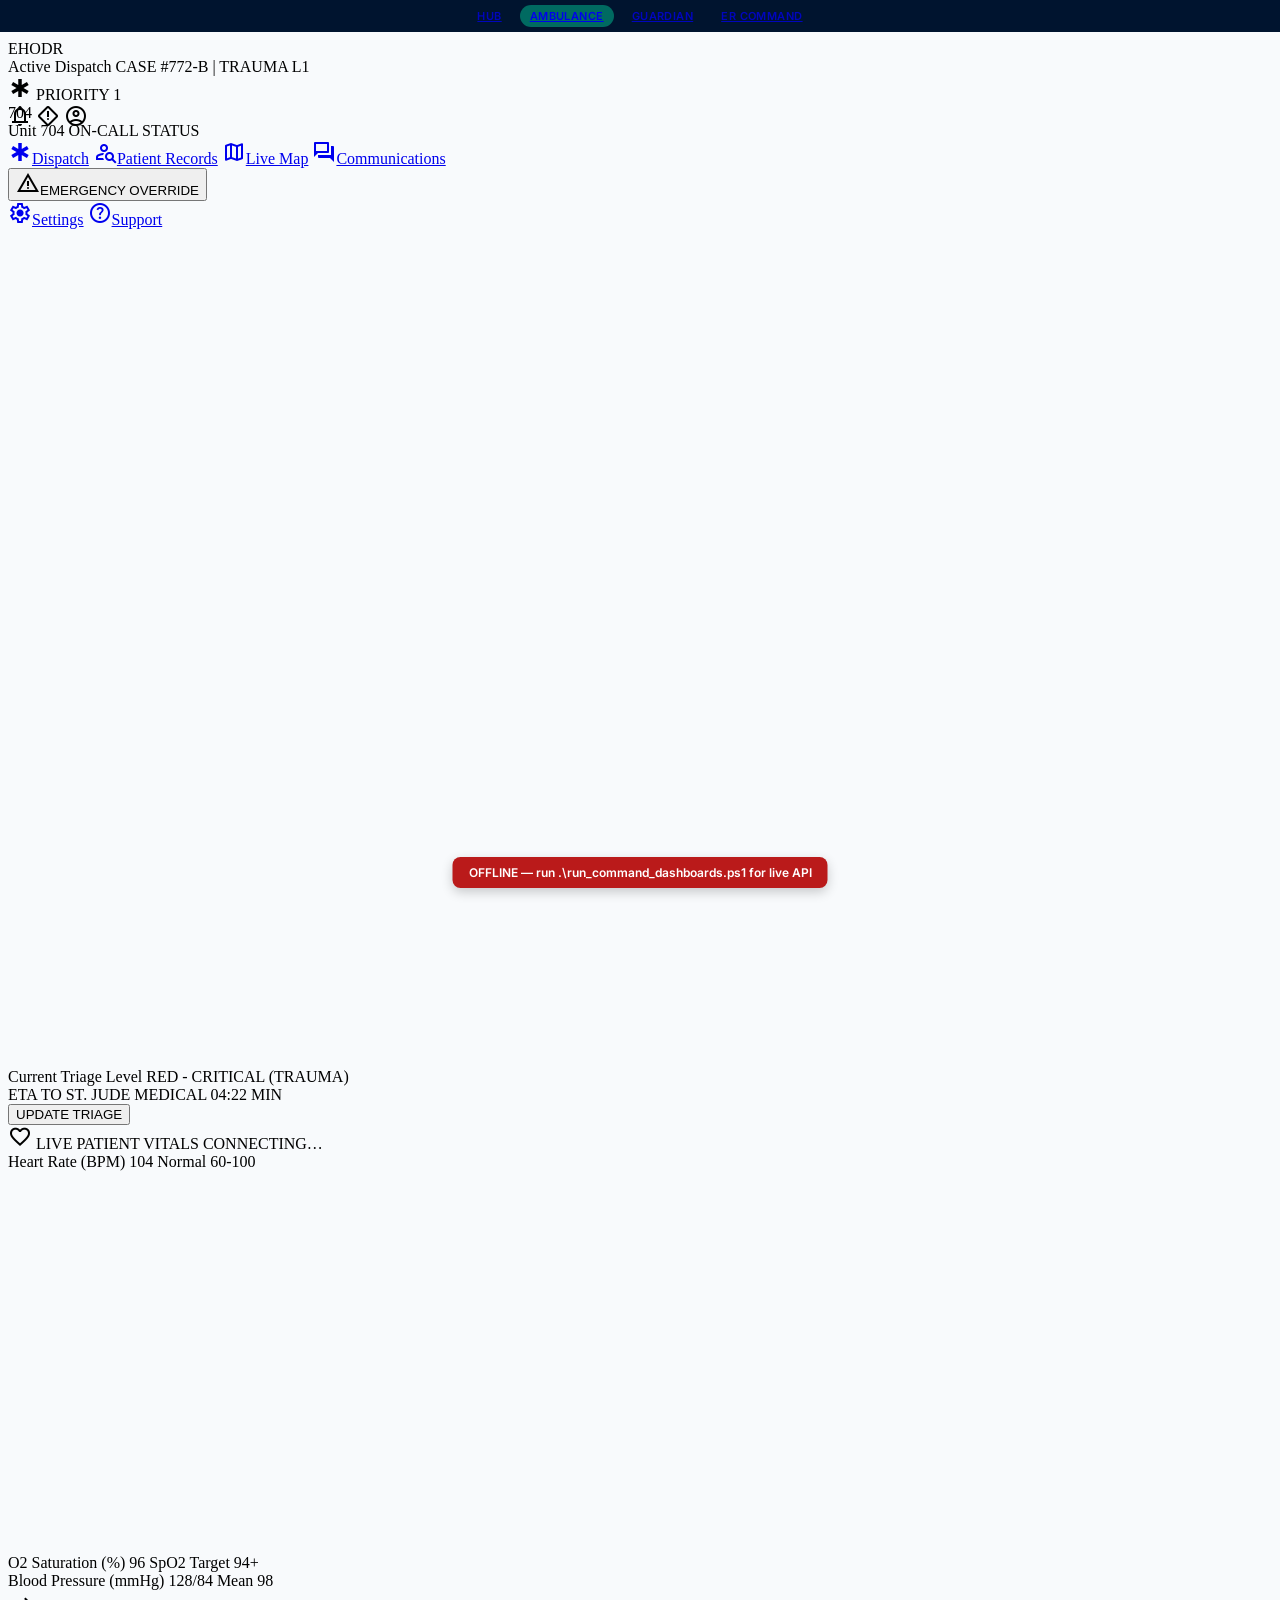
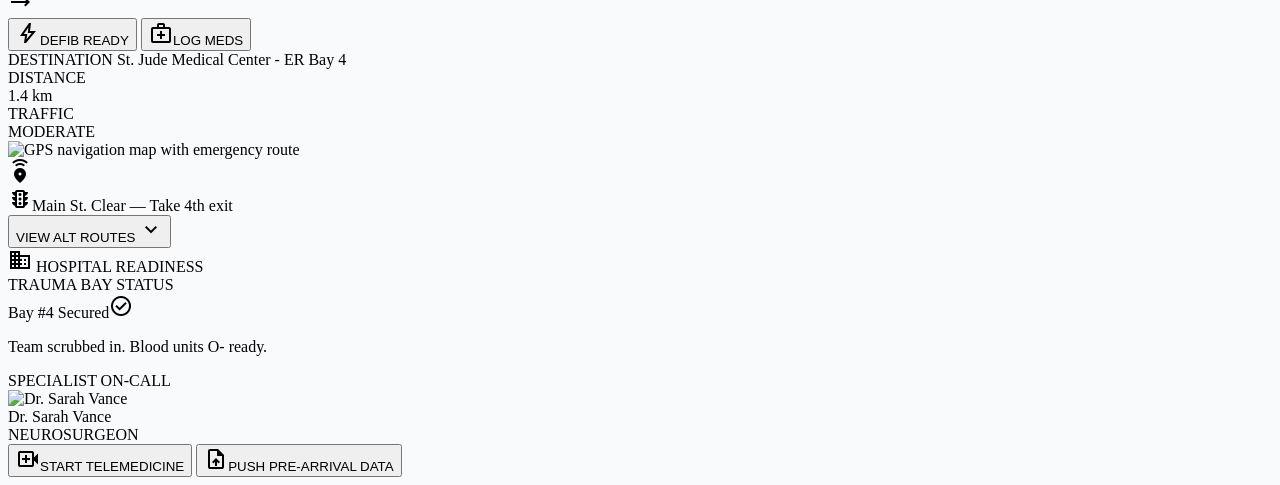
==== dashboards/ambulance.html @ acc77fea "mpush" ====
<!DOCTYPE html>
<html lang="en">
<head>
<meta charset="utf-8"/>
<meta name="viewport" content="width=device-width, initial-scale=1.0"/>
<title>EHODR | Ambulance Command Dashboard</title>
<script src="https://cdn.tailwindcss.com?plugins=forms,container-queries"></script>
<link href="https://fonts.googleapis.com/css2?family=Inter:wght@400;600;700&family=Plus+Jakarta+Sans:wght@700;800&family=Material+Symbols+Outlined:wght,FILL@100..700,0..1&display=swap" rel="stylesheet"/>
<link href="shared/ehodr-base.css" rel="stylesheet"/>
<script src="shared/ehodr-theme.js"></script>
<style>body { background-color: #F8FAFC; }</style>
</head>
<body class="bg-background text-on-surface font-body-base overflow-hidden" data-dashboard="ambulance">
<header class="flex justify-between items-center w-full px-margin-desktop h-16 z-50 fixed top-0 bg-surface border-b border-outline-variant">
<div class="flex items-center gap-md">
<span class="font-headline-md text-headline-md font-bold text-primary">EHODR</span>
<div class="h-6 w-px bg-outline-variant"></div>
<div class="flex flex-col">
<span class="font-label-caps text-label-caps text-secondary uppercase tracking-widest">Active Dispatch</span>
<span id="case-label" class="font-body-bold text-body-bold">CASE #772-B | TRAUMA L1</span>
</div>
</div>
<div class="flex items-center gap-lg">
<div class="flex items-center gap-sm px-md py-xs bg-error-container text-on-error-container rounded-full animate-pulse">
<span class="material-symbols-outlined text-[20px]">emergency</span>
<span class="font-label-caps text-label-caps">PRIORITY 1</span>
</div>
<div class="flex items-center gap-md">
<span class="material-symbols-outlined text-primary hover:bg-surface-container-low transition-colors p-2 rounded-full cursor-pointer">notifications</span>
<span class="material-symbols-outlined text-primary hover:bg-surface-container-low transition-colors p-2 rounded-full cursor-pointer">emergency_home</span>
<span class="material-symbols-outlined text-primary hover:bg-surface-container-low transition-colors p-2 rounded-full cursor-pointer">account_circle</span>
</div>
</div>
</header>
<nav class="flex flex-col h-screen w-64 fixed left-0 top-0 bg-surface-container-low border-r border-outline-variant py-lg pt-20 gap-sm">
<div class="px-md mb-md">
<div class="flex items-center gap-md p-md bg-white border border-outline-variant rounded-xl shadow-sm">
<div class="w-10 h-10 rounded-full bg-primary-container flex items-center justify-center text-on-primary-container font-bold">704</div>
<div class="flex flex-col">
<span class="font-body-bold text-sm">Unit 704</span>
<span class="text-[10px] font-label-caps text-secondary">ON-CALL STATUS</span>
</div>
</div>
</div>
<div class="space-y-1">
<a class="flex items-center gap-md px-md py-3 text-on-surface-variant hover:bg-surface-container-high mx-2 rounded-lg transition-all" href="#"><span class="material-symbols-outlined">emergency</span><span class="font-label-caps text-label-caps">Dispatch</span></a>
<a class="flex items-center gap-md px-md py-3 text-on-surface-variant hover:bg-surface-container-high mx-2 rounded-lg transition-all" href="#"><span class="material-symbols-outlined">person_search</span><span class="font-label-caps text-label-caps">Patient Records</span></a>
<a class="flex items-center gap-md px-md py-3 bg-primary text-on-primary rounded-lg mx-2 transition-all" href="#"><span class="material-symbols-outlined">map</span><span class="font-label-caps text-label-caps">Live Map</span></a>
<a class="flex items-center gap-md px-md py-3 text-on-surface-variant hover:bg-surface-container-high mx-2 rounded-lg transition-all" href="#"><span class="material-symbols-outlined">forum</span><span class="font-label-caps text-label-caps">Communications</span></a>
</div>
<div class="mt-auto px-md space-y-md">
<button type="button" id="emergency-override" class="w-full py-4 bg-error text-on-error font-body-bold rounded-xl shadow-lg active:opacity-90 transition-opacity flex items-center justify-center gap-sm">
<span class="material-symbols-outlined">warning</span>EMERGENCY OVERRIDE
</button>
<div class="h-px bg-outline-variant"></div>
<div class="space-y-1">
<a class="flex items-center gap-md px-md py-2 text-on-surface-variant hover:bg-surface-container-high rounded-lg" href="#"><span class="material-symbols-outlined text-[20px]">settings</span><span class="font-label-caps text-label-caps">Settings</span></a>
<a class="flex items-center gap-md px-md py-2 text-on-surface-variant hover:bg-surface-container-high rounded-lg" href="#"><span class="material-symbols-outlined text-[20px]">help</span><span class="font-label-caps text-label-caps">Support</span></a>
</div>
</div>
</nav>
<main class="ml-64 pt-16 h-screen p-gutter overflow-hidden flex flex-col gap-gutter">
<div class="bg-error text-white p-4 rounded-xl flex justify-between items-center shadow-md border-l-[8px] border-tertiary">
<div class="flex flex-col">
<span class="font-label-caps text-[10px] opacity-80 uppercase">Current Triage Level</span>
<span id="triage-level" class="font-headline-md text-headline-md">RED - CRITICAL (TRAUMA)</span>
</div>
<div class="flex items-center gap-xl">
<div class="flex flex-col items-end">
<span class="font-label-caps text-[10px] opacity-80 uppercase">ETA TO ST. JUDE MEDICAL</span>
<span id="eta-display" class="font-headline-md text-headline-md">04:22 MIN</span>
</div>
<button type="button" id="update-triage" class="bg-white text-error px-6 py-2 rounded-lg font-body-bold hover:bg-error-container transition-colors">UPDATE TRIAGE</button>
</div>
</div>
<div class="flex-1 grid grid-cols-12 gap-gutter overflow-hidden">
<div class="col-span-5 flex flex-col gap-gutter">
<div class="bg-white border border-outline-variant rounded-xl p-md flex-1 flex flex-col">
<div class="flex justify-between items-center mb-md">
<span class="font-label-caps text-label-caps text-on-surface-variant flex items-center gap-xs">
<span class="material-symbols-outlined text-error vitals-pulse">favorite</span> LIVE PATIENT VITALS
</span>
<span id="live-sync-badge" class="text-xs font-label-caps text-secondary">CONNECTING…</span>
</div>
<div class="space-y-md flex-1 overflow-y-auto">
<div class="bg-surface-container-low rounded-lg p-md border-l-4 border-error flex items-center justify-between">
<div class="flex flex-col">
<span class="font-label-caps text-[10px] text-on-surface-variant uppercase">Heart Rate (BPM)</span>
<span id="heart-rate-value" class="font-stat-vitals text-stat-vitals text-error flex items-baseline gap-xs">104 <span class="text-sm font-body-base">Normal 60-100</span></span>
</div>
<div class="w-1/2 h-16 flex items-end overflow-hidden">
<svg class="w-full h-full" viewBox="0 0 200 60"><path class="ekg-line" d="M0 30 L20 30 L30 10 L40 50 L50 30 L70 30 L80 30 L90 5 L100 55 L110 30 L130 30 L140 10 L150 50 L160 30 L200 30" fill="none" stroke="#DC2626" stroke-width="2"></path></svg>
</div>
</div>
<div class="bg-surface-container-low rounded-lg p-md border-l-4 border-secondary flex items-center justify-between">
<div class="flex flex-col">
<span class="font-label-caps text-[10px] text-on-surface-variant uppercase">O2 Saturation (%)</span>
<span id="spo2-value" class="font-stat-vitals text-stat-vitals text-secondary flex items-baseline gap-xs">96 <span class="text-sm font-body-base">SpO2 Target 94+</span></span>
</div>
<div class="w-1/2 h-8 bg-surface-container rounded-full overflow-hidden relative"><div id="spo2-bar" class="absolute inset-y-0 left-0 bg-secondary w-[96%]"></div></div>
</div>
<div class="bg-surface-container-low rounded-lg p-md border-l-4 border-primary flex items-center justify-between">
<div class="flex flex-col">
<span class="font-label-caps text-[10px] text-on-surface-variant uppercase">Blood Pressure (mmHg)</span>
<span id="bp-value" class="font-stat-vitals text-stat-vitals text-primary flex items-baseline gap-xs">128/84 <span class="text-sm font-body-base">Mean 98</span></span>
</div>
<span class="material-symbols-outlined text-primary">trending_flat</span>
</div>
</div>
</div>
<div class="grid grid-cols-2 gap-sm">
<button type="button" class="bg-error text-on-error h-20 rounded-xl font-body-bold flex flex-col items-center justify-center gap-xs hover:opacity-90 transition-opacity"><span class="material-symbols-outlined">bolt</span>DEFIB READY</button>
<button type="button" data-action="log-meds" class="bg-primary text-on-primary h-20 rounded-xl font-body-bold flex flex-col items-center justify-center gap-xs hover:opacity-90 transition-opacity"><span class="material-symbols-outlined">medical_services</span>LOG MEDS</button>
</div>
</div>
<div class="col-span-4 flex flex-col gap-gutter">
<div class="bg-white border border-outline-variant rounded-xl flex-1 relative overflow-hidden flex flex-col">
<div class="absolute top-md left-md z-10 bg-white/90 backdrop-blur-md p-md rounded-lg border border-outline-variant shadow-lg w-64">
<div class="flex flex-col gap-xs">
<span class="font-label-caps text-[10px] text-secondary">DESTINATION</span>
<span id="dest-name" class="font-body-bold leading-tight">St. Jude Medical Center - ER Bay 4</span>
<div class="h-px bg-outline-variant my-xs"></div>
<div class="flex justify-between items-end">
<div><span class="text-[10px] font-label-caps text-on-surface-variant">DISTANCE</span><div id="dist-km" class="font-body-bold">1.4 km</div></div>
<div class="text-right"><span class="text-[10px] font-label-caps text-on-surface-variant">TRAFFIC</span><div id="traffic-level" class="text-error font-body-bold">MODERATE</div></div>
</div>
</div>
</div>
<div class="flex-1 bg-surface-container relative">
<img class="w-full h-full object-cover grayscale-[0.2]" alt="GPS navigation map with emergency route" src="https://lh3.googleusercontent.com/aida-public/[base64]"/>
<div class="absolute top-1/2 left-1/2 -translate-x-1/2 -translate-y-1/2">
<div class="w-8 h-8 bg-primary rounded-full flex items-center justify-center ring-4 ring-primary/20 animate-ping absolute"></div>
<div class="w-8 h-8 bg-primary rounded-full flex items-center justify-center relative shadow-lg">
<span class="material-symbols-outlined text-white text-sm" style="font-variation-settings: 'FILL' 1;">emergency_share</span>
</div>
</div>
</div>
<div class="p-md bg-white border-t border-outline-variant flex justify-between items-center">
<div class="flex items-center gap-md"><span class="material-symbols-outlined text-secondary">traffic</span><span id="nav-hint" class="font-body-bold text-sm">Main St. Clear — Take 4th exit</span></div>
<button type="button" class="text-primary font-label-caps flex items-center gap-xs">VIEW ALT ROUTES <span class="material-symbols-outlined">expand_more</span></button>
</div>
</div>
</div>
<div class="col-span-3 flex flex-col gap-gutter">
<div class="bg-white border border-outline-variant rounded-xl p-md flex-1 flex flex-col">
<div class="flex justify-between items-center mb-md">
<span class="font-label-caps text-label-caps text-on-surface-variant flex items-center gap-xs"><span class="material-symbols-outlined text-primary">domain</span> HOSPITAL READINESS</span>
<div class="w-3 h-3 bg-secondary rounded-full"></div>
</div>
<div class="space-y-md flex-1">
<div class="p-md bg-surface-container-low rounded-lg border border-outline-variant">
<span class="font-label-caps text-[10px] text-on-surface-variant">TRAUMA BAY STATUS</span>
<div class="flex justify-between items-center mt-xs"><span id="trauma-bay" class="font-body-bold">Bay #4 Secured</span><span class="material-symbols-outlined text-secondary">check_circle</span></div>
<p id="trauma-note" class="text-xs text-on-surface-variant mt-xs">Team scrubbed in. Blood units O- ready.</p>
</div>
<div class="p-md bg-surface-container-low rounded-lg border border-outline-variant">
<span class="font-label-caps text-[10px] text-on-surface-variant">SPECIALIST ON-CALL</span>
<div class="flex items-center gap-md mt-sm">
<div class="w-10 h-10 rounded-full bg-surface-container-highest overflow-hidden">
<img class="w-full h-full rounded-full object-cover" alt="Dr. Sarah Vance" src="https://lh3.googleusercontent.com/aida-public/[base64]"/>
</div>
<div><div id="specialist-name" class="font-body-bold text-sm">Dr. Sarah Vance</div><div id="specialist-role" class="text-[10px] font-label-caps text-secondary">NEUROSURGEON</div></div>
</div>
</div>
<div class="mt-auto space-y-sm">
<button type="button" class="w-full py-3 bg-primary-container text-on-primary-container rounded-xl font-body-bold flex items-center justify-center gap-sm hover:opacity-90 transition-opacity"><span class="material-symbols-outlined">video_call</span>START TELEMEDICINE</button>
<button type="button" class="w-full py-3 border border-outline-variant text-on-surface-variant rounded-xl font-body-bold flex items-center justify-center gap-sm hover:bg-surface-container transition-colors"><span class="material-symbols-outlined">upload_file</span>PUSH PRE-ARRIVAL DATA</button>
</div>
</div>
</div>
<div id="enroute-log-list" class="space-y-sm"></div>
</div>
</div>
</main>
<script src="shared/nav.js"></script>
<script src="shared/live-data.js"></script>
<script src="shared/ambulance-app.js"></script>
</body>
</html>
---- dashboards/shared/ehodr-base.css ----
.material-symbols-outlined {
  font-variation-settings: "FILL" 0, "wght" 400, "GRAD" 0, "opsz" 24;
}

.vitals-pulse {
  animation: pulse 2s cubic-bezier(0.4, 0, 0.6, 1) infinite;
}

.active-pulse {
  animation: pulse-ring 2s cubic-bezier(0.4, 0, 0.6, 1) infinite;
}

@keyframes pulse {
  0%,
  100% {
    opacity: 1;
  }
  50% {
    opacity: 0.7;
  }
}

@keyframes pulse-ring {
  0%,
  100% {
    opacity: 1;
  }
  50% {
    opacity: 0.5;
  }
}

.ekg-line {
  stroke-dasharray: 1000;
  stroke-dashoffset: 1000;
  animation: draw 3s linear infinite;
}

@keyframes draw {
  to {
    stroke-dashoffset: 0;
  }
}

.glass-panel {
  background: rgba(255, 255, 255, 0.8);
  backdrop-filter: blur(8px);
  -webkit-backdrop-filter: blur(8px);
}

::-webkit-scrollbar {
  width: 6px;
}

::-webkit-scrollbar-track {
  background: #f1f1f1;
}

::-webkit-scrollbar-thumb {
  background: #cbd5e1;
  border-radius: 10px;
}

::-webkit-scrollbar-thumb:hover {
  background: #94a3b8;
}

.ehodr-dash-switcher {
  position: fixed;
  top: 0;
  left: 0;
  right: 0;
  z-index: 100;
  height: 32px;
  display: flex;
  align-items: center;
  justify-content: center;
  gap: 8px;
  background: #00142f;
  color: #fff;
  font-family: Inter, sans-serif;
  font-size: 11px;
  font-weight: 600;
  letter-spacing: 0.04em;
  text-transform: uppercase;
}

.ehodr-dash-switcher a {
  padding: 4px 10px;
  border-radius: 9999px;
  opacity: 0.75;
  transition: opacity 0.15s, background 0.15s;
}

.ehodr-dash-switcher a:hover {
  opacity: 1;
  background: rgba(255, 255, 255, 0.12);
}

.ehodr-dash-switcher a.is-active {
  opacity: 1;
  background: #006a61;
}

body.has-dash-switcher {
  padding-top: 32px;
}

body.has-dash-switcher header.fixed,
body.has-dash-switcher nav.fixed {
  top: 32px;
  height: calc(100vh - 32px);
}

body.has-dash-switcher header.fixed {
  height: 4rem;
}

body.has-dash-switcher main.ml-64.pt-16 {
  padding-top: calc(4rem + 32px);
}

body.has-dash-switcher main.pt-24 {
  padding-top: calc(6rem + 32px);
}

body.has-dash-switcher aside.fixed.pt-16 {
  padding-top: calc(4rem + 32px);
}

body.has-dash-switcher main.md\:ml-64.pt-16 {
  padding-top: calc(4rem + 32px);
}

body.ehodr-api-offline::after {
  content: "OFFLINE — run .\\run_command_dashboards.ps1 for live API";
  position: fixed;
  bottom: 12px;
  left: 50%;
  transform: translateX(-50%);
  z-index: 200;
  background: #ba1a1a;
  color: #fff;
  font-family: Inter, sans-serif;
  font-size: 12px;
  font-weight: 600;
  padding: 8px 16px;
  border-radius: 8px;
  box-shadow: 0 4px 12px rgba(0, 0, 0, 0.2);
}
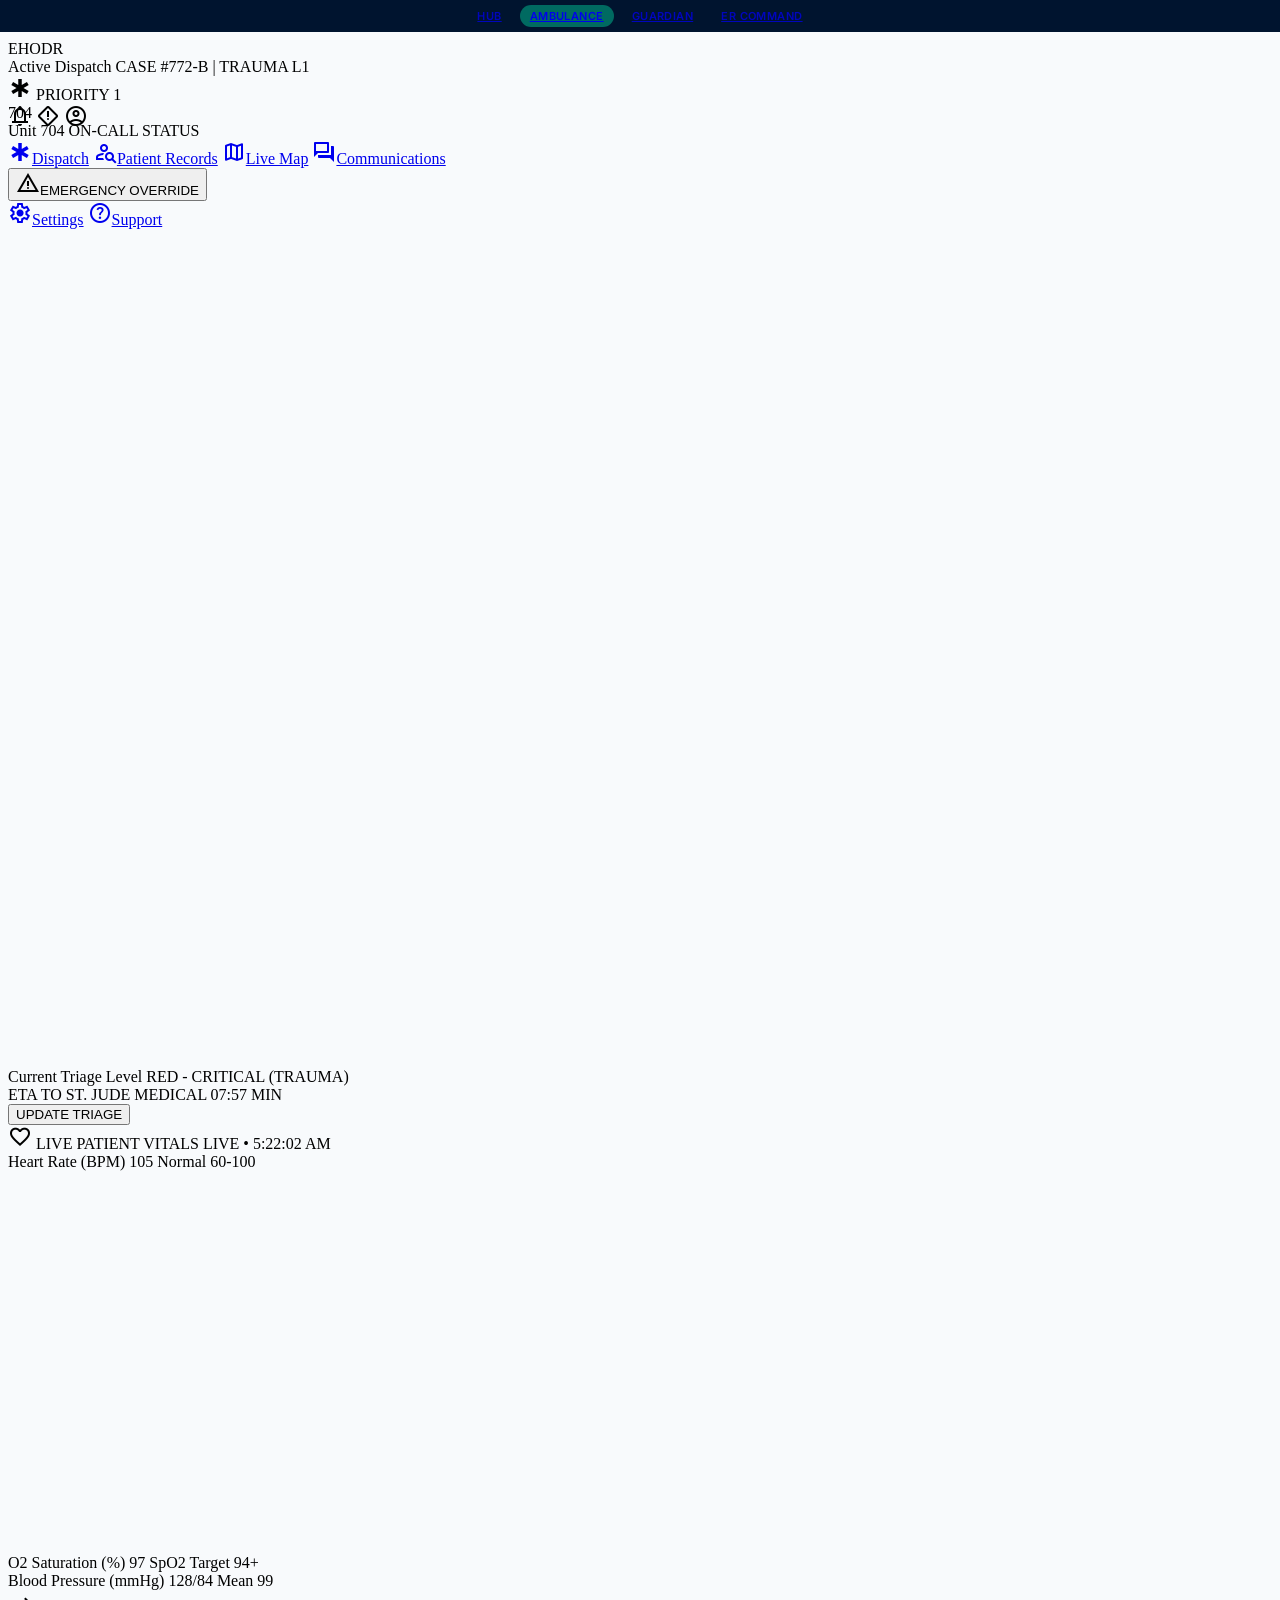
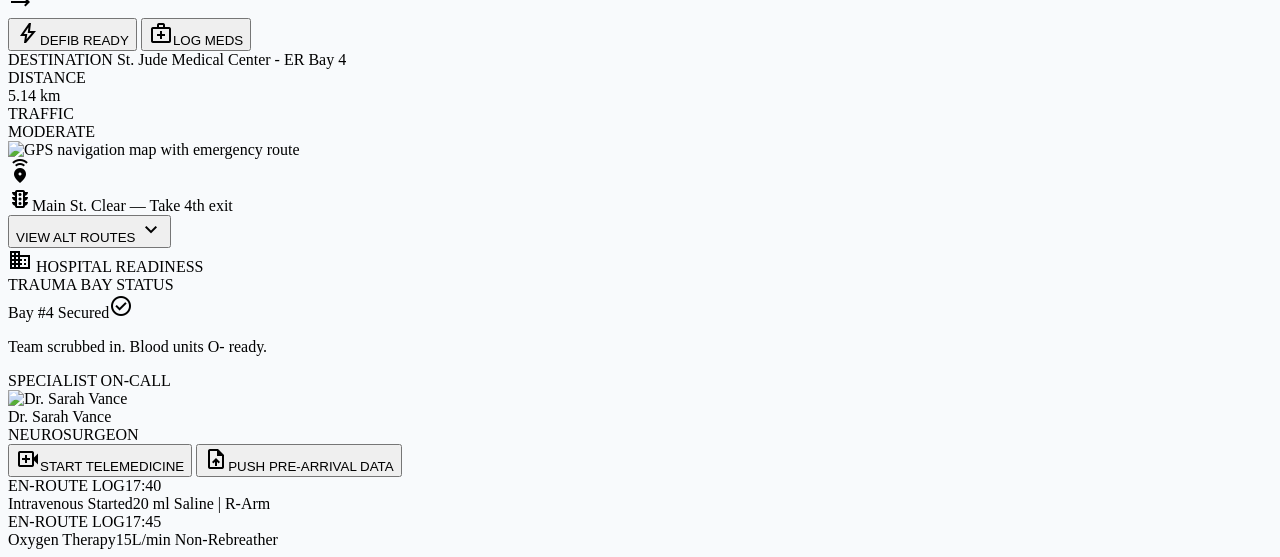
==== commit b97d980b: "pp" ====
--- a/dashboards/ambulance.html
+++ b/dashboards/ambulance.html
@@ -43,10 +43,10 @@
 </div>
 </div>
 <div class="space-y-1">
-<a class="flex items-center gap-md px-md py-3 text-on-surface-variant hover:bg-surface-container-high mx-2 rounded-lg transition-all" href="#"><span class="material-symbols-outlined">emergency</span><span class="font-label-caps text-label-caps">Dispatch</span></a>
-<a class="flex items-center gap-md px-md py-3 text-on-surface-variant hover:bg-surface-container-high mx-2 rounded-lg transition-all" href="#"><span class="material-symbols-outlined">person_search</span><span class="font-label-caps text-label-caps">Patient Records</span></a>
-<a class="flex items-center gap-md px-md py-3 bg-primary text-on-primary rounded-lg mx-2 transition-all" href="#"><span class="material-symbols-outlined">map</span><span class="font-label-caps text-label-caps">Live Map</span></a>
-<a class="flex items-center gap-md px-md py-3 text-on-surface-variant hover:bg-surface-container-high mx-2 rounded-lg transition-all" href="#"><span class="material-symbols-outlined">forum</span><span class="font-label-caps text-label-caps">Communications</span></a>
+<a class="flex items-center gap-md px-md py-3 text-on-surface-variant hover:bg-surface-container-high mx-2 rounded-lg transition-all" href="#" data-nav="dispatch"><span class="material-symbols-outlined">emergency</span><span class="font-label-caps text-label-caps">Dispatch</span></a>
+<a class="flex items-center gap-md px-md py-3 text-on-surface-variant hover:bg-surface-container-high mx-2 rounded-lg transition-all" href="#" data-nav="records"><span class="material-symbols-outlined">person_search</span><span class="font-label-caps text-label-caps">Patient Records</span></a>
+<a class="flex items-center gap-md px-md py-3 bg-primary text-on-primary rounded-lg mx-2 transition-all" href="#" data-nav="map"><span class="material-symbols-outlined">map</span><span class="font-label-caps text-label-caps">Live Map</span></a>
+<a class="flex items-center gap-md px-md py-3 text-on-surface-variant hover:bg-surface-container-high mx-2 rounded-lg transition-all" href="#" data-nav="comms"><span class="material-symbols-outlined">forum</span><span class="font-label-caps text-label-caps">Communications</span></a>
 </div>
 <div class="mt-auto px-md space-y-md">
 <button type="button" id="emergency-override" class="w-full py-4 bg-error text-on-error font-body-bold rounded-xl shadow-lg active:opacity-90 transition-opacity flex items-center justify-center gap-sm">
@@ -54,8 +54,8 @@
 </button>
 <div class="h-px bg-outline-variant"></div>
 <div class="space-y-1">
-<a class="flex items-center gap-md px-md py-2 text-on-surface-variant hover:bg-surface-container-high rounded-lg" href="#"><span class="material-symbols-outlined text-[20px]">settings</span><span class="font-label-caps text-label-caps">Settings</span></a>
-<a class="flex items-center gap-md px-md py-2 text-on-surface-variant hover:bg-surface-container-high rounded-lg" href="#"><span class="material-symbols-outlined text-[20px]">help</span><span class="font-label-caps text-label-caps">Support</span></a>
+<a class="flex items-center gap-md px-md py-2 text-on-surface-variant hover:bg-surface-container-high rounded-lg" href="#" id="settings-btn"><span class="material-symbols-outlined text-[20px]">settings</span><span class="font-label-caps text-label-caps">Settings</span></a>
+<a class="flex items-center gap-md px-md py-2 text-on-surface-variant hover:bg-surface-container-high rounded-lg" href="#" id="support-btn"><span class="material-symbols-outlined text-[20px]">help</span><span class="font-label-caps text-label-caps">Support</span></a>
 </div>
 </div>
 </nav>
--- a/dashboards/shared/ehodr-base.css
+++ b/dashboards/shared/ehodr-base.css
@@ -131,20 +131,3 @@
 body.has-dash-switcher main.md\:ml-64.pt-16 {
   padding-top: calc(4rem + 32px);
 }
-
-body.ehodr-api-offline::after {
-  content: "OFFLINE — run .\\run_command_dashboards.ps1 for live API";
-  position: fixed;
-  bottom: 12px;
-  left: 50%;
-  transform: translateX(-50%);
-  z-index: 200;
-  background: #ba1a1a;
-  color: #fff;
-  font-family: Inter, sans-serif;
-  font-size: 12px;
-  font-weight: 600;
-  padding: 8px 16px;
-  border-radius: 8px;
-  box-shadow: 0 4px 12px rgba(0, 0, 0, 0.2);
-}
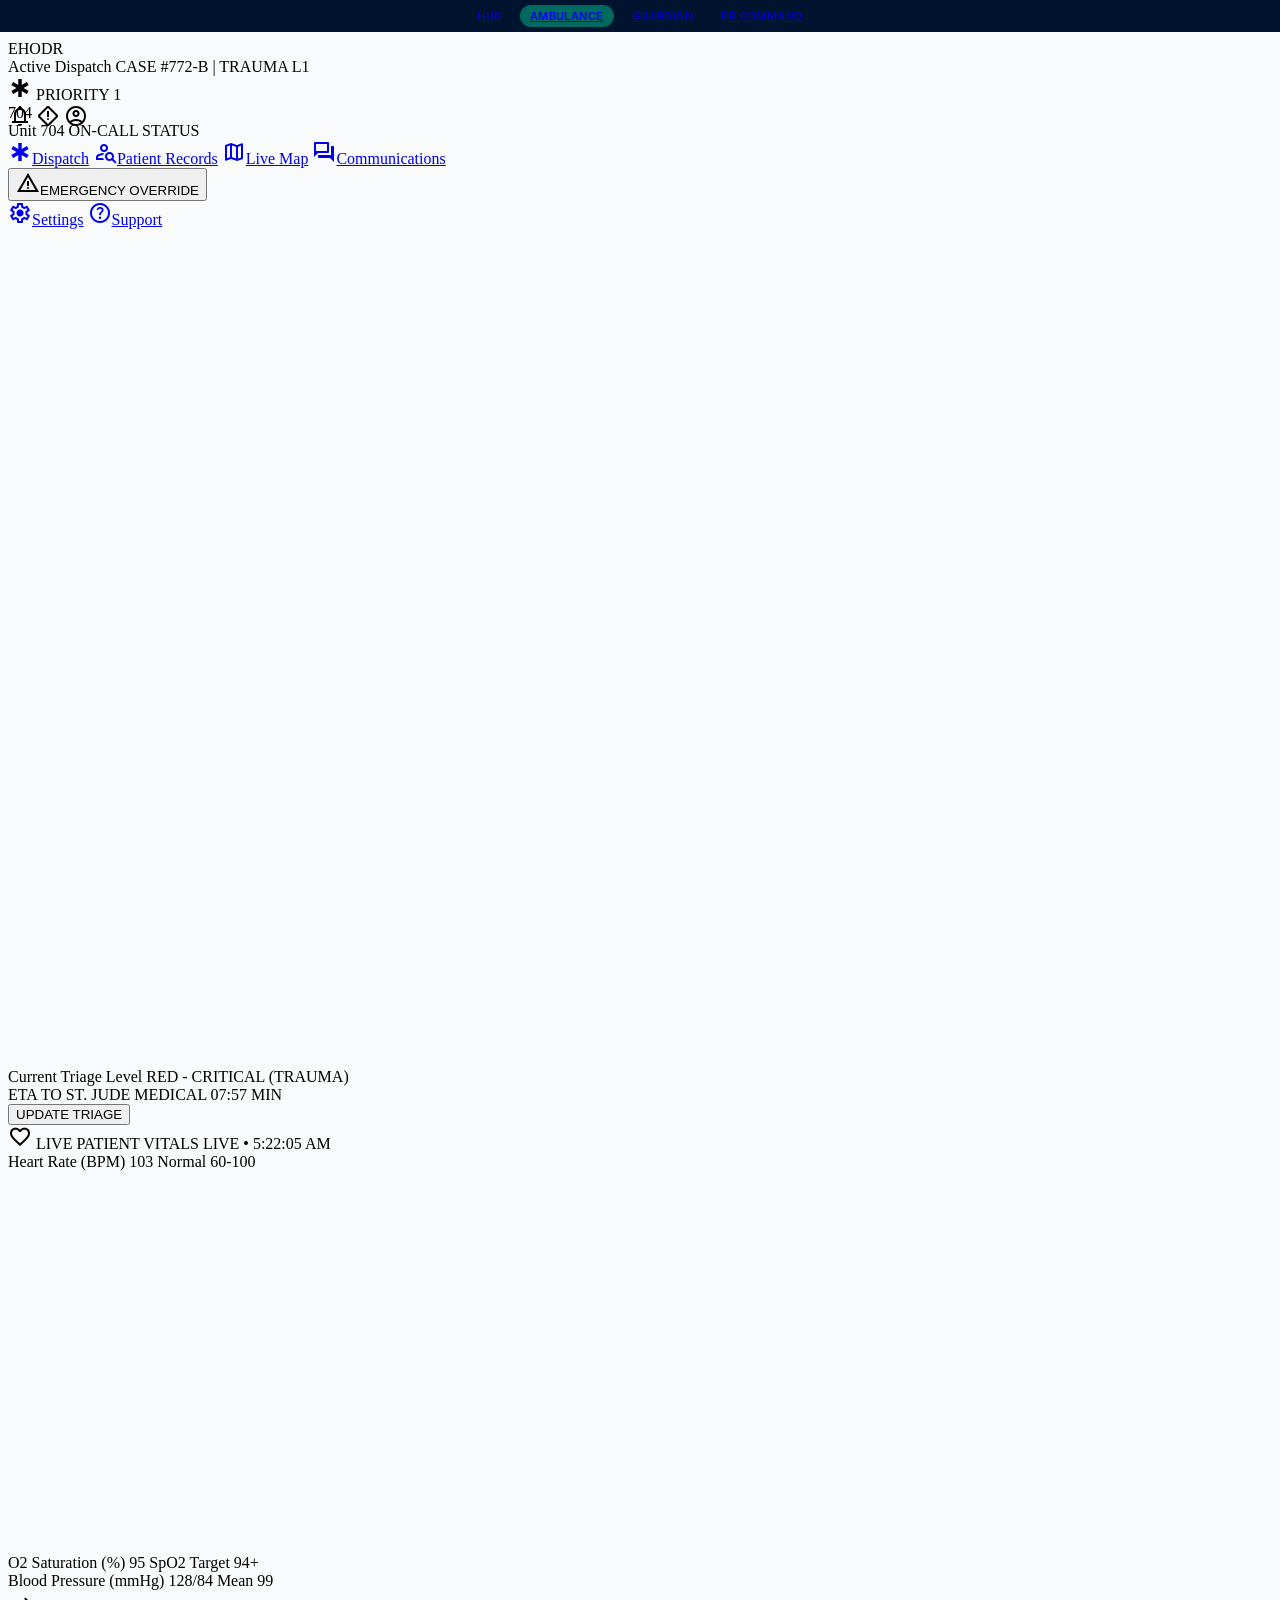
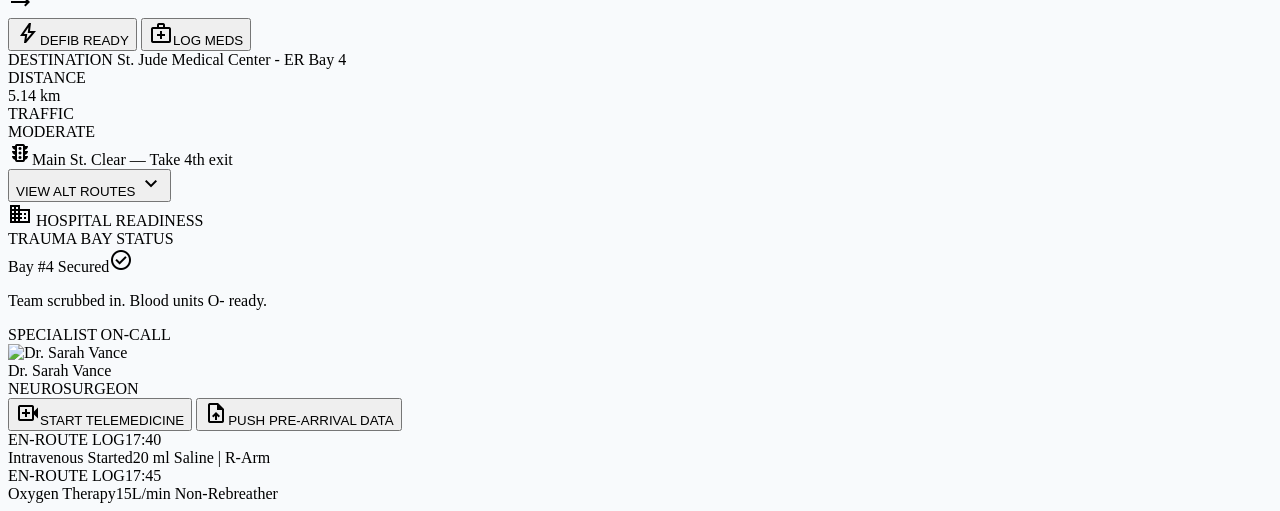
==== commit aa839ead: "test map" ====
--- a/dashboards/ambulance.html
+++ b/dashboards/ambulance.html
@@ -7,6 +7,7 @@
 <script src="https://cdn.tailwindcss.com?plugins=forms,container-queries"></script>
 <link href="https://fonts.googleapis.com/css2?family=Inter:wght@400;600;700&family=Plus+Jakarta+Sans:wght@700;800&family=Material+Symbols+Outlined:wght,FILL@100..700,0..1&display=swap" rel="stylesheet"/>
 <link href="shared/ehodr-base.css" rel="stylesheet"/>
+<link rel="stylesheet" href="https://unpkg.com/leaflet@1.9.4/dist/leaflet.css" integrity="sha256-p4NxAoJBhIIN+hmNHrzRCf9tD/miZyoHS5obTRR9BMY=" crossorigin=""/>
 <script src="shared/ehodr-theme.js"></script>
 <style>body { background-color: #F8FAFC; }</style>
 </head>
@@ -114,7 +115,8 @@
 </div>
 </div>
 <div class="col-span-4 flex flex-col gap-gutter">
-<div class="bg-white border border-outline-variant rounded-xl flex-1 relative overflow-hidden flex flex-col">
+<div class="bg-white border border-outline-variant rounded-xl flex-1 relative overflow-hidden flex flex-col min-h-[350px]">
+<div id="ambulance-map" class="flex-grow z-0 min-h-[280px]"></div>
 <div class="absolute top-md left-md z-10 bg-white/90 backdrop-blur-md p-md rounded-lg border border-outline-variant shadow-lg w-64">
 <div class="flex flex-col gap-xs">
 <span class="font-label-caps text-[10px] text-secondary">DESTINATION</span>
@@ -124,14 +126,6 @@
 <div><span class="text-[10px] font-label-caps text-on-surface-variant">DISTANCE</span><div id="dist-km" class="font-body-bold">1.4 km</div></div>
 <div class="text-right"><span class="text-[10px] font-label-caps text-on-surface-variant">TRAFFIC</span><div id="traffic-level" class="text-error font-body-bold">MODERATE</div></div>
 </div>
-</div>
-</div>
-<div class="flex-1 bg-surface-container relative">
-<img class="w-full h-full object-cover grayscale-[0.2]" alt="GPS navigation map with emergency route" src="https://lh3.googleusercontent.com/aida-public/[base64]"/>
-<div class="absolute top-1/2 left-1/2 -translate-x-1/2 -translate-y-1/2">
-<div class="w-8 h-8 bg-primary rounded-full flex items-center justify-center ring-4 ring-primary/20 animate-ping absolute"></div>
-<div class="w-8 h-8 bg-primary rounded-full flex items-center justify-center relative shadow-lg">
-<span class="material-symbols-outlined text-white text-sm" style="font-variation-settings: 'FILL' 1;">emergency_share</span>
 </div>
 </div>
 </div>
@@ -172,6 +166,7 @@
 </div>
 </div>
 </main>
+<script src="https://unpkg.com/leaflet@1.9.4/dist/leaflet.js" integrity="sha256-20nQCchB9co0qIjJZRGuk2/Z9VM+kNiyxNV1lvTlZBo=" crossorigin=""></script>
 <script src="shared/nav.js"></script>
 <script src="shared/live-data.js"></script>
 <script src="shared/ambulance-app.js"></script>
--- a/dashboards/shared/ehodr-base.css
+++ b/dashboards/shared/ehodr-base.css
@@ -131,3 +131,50 @@
 body.has-dash-switcher main.md\:ml-64.pt-16 {
   padding-top: calc(4rem + 32px);
 }
+
+/* Premium Custom Map Marker styling */
+.custom-map-marker {
+  background: transparent !important;
+  border: none !important;
+}
+
+.custom-hospital-marker {
+  background: transparent !important;
+  border: none !important;
+}
+
+/* Pulsing ring for the ambulance marker on the map */
+.custom-map-marker .bg-primary {
+  box-shadow: 0 0 0 rgba(220, 38, 38, 0.4);
+  animation: marker-pulse 2s infinite;
+}
+
+@keyframes marker-pulse {
+  0% {
+    box-shadow: 0 0 0 0 rgba(220, 38, 38, 0.4);
+  }
+  70% {
+    box-shadow: 0 0 0 10px rgba(220, 38, 38, 0);
+  }
+  100% {
+    box-shadow: 0 0 0 0 rgba(220, 38, 38, 0);
+  }
+}
+
+/* Premium Leaflet popup adjustments */
+.leaflet-popup-content-wrapper {
+  border-radius: 12px !important;
+  box-shadow: 0 4px 20px rgba(0, 0, 0, 0.08) !important;
+  border: 1px solid rgba(0, 0, 0, 0.08) !important;
+  font-family: 'Inter', sans-serif !important;
+  padding: 4px !important;
+}
+
+.leaflet-popup-content {
+  margin: 12px 14px !important;
+}
+
+.leaflet-popup-tip {
+  box-shadow: 0 4px 20px rgba(0, 0, 0, 0.08) !important;
+}
+
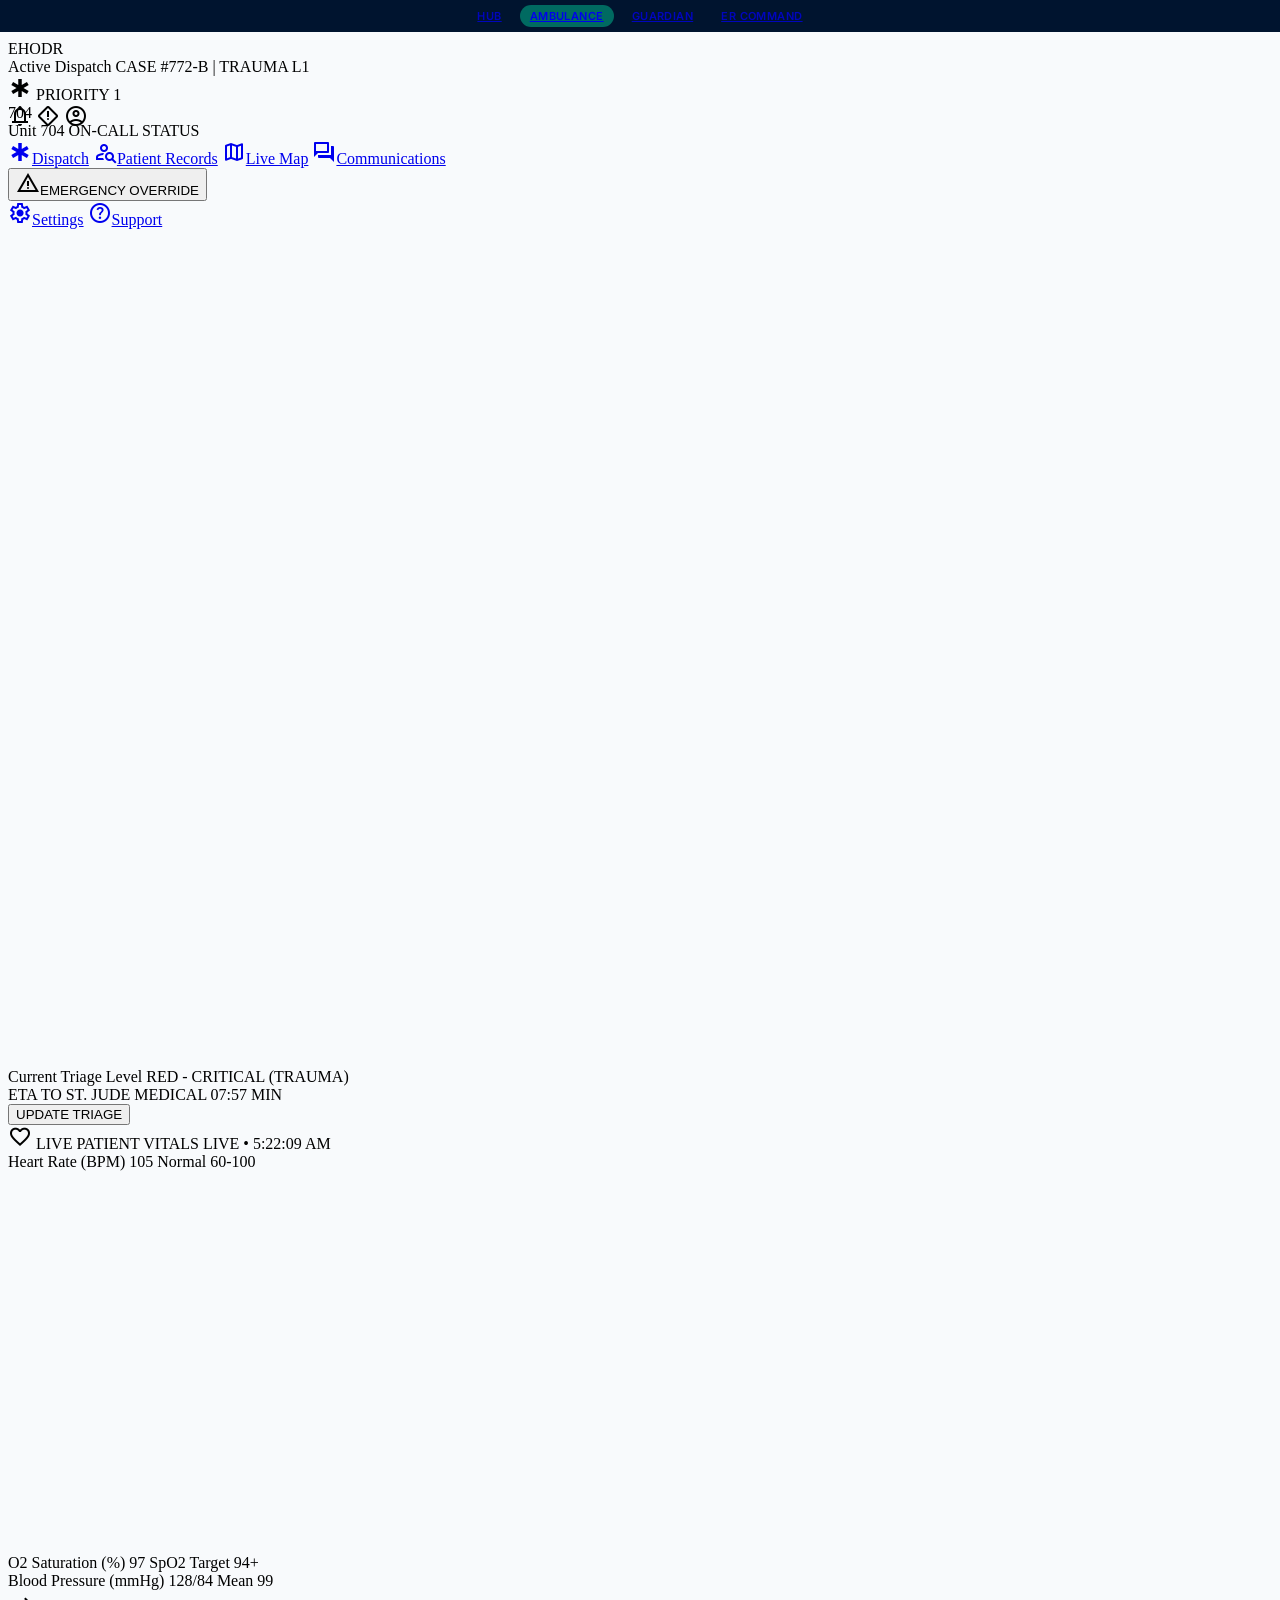
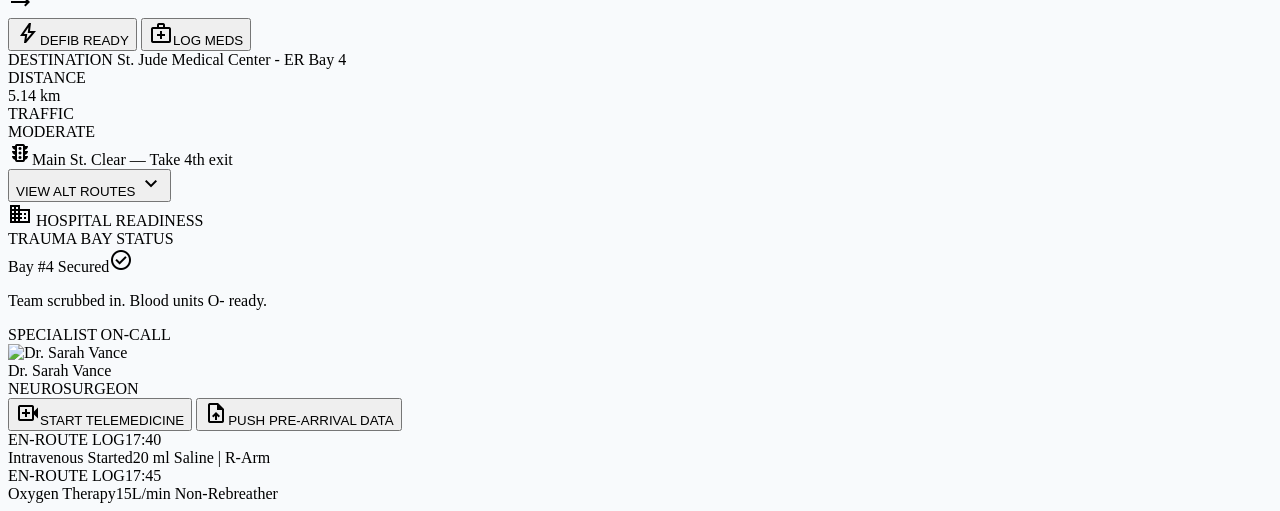
==== commit 75b533d8: "pm" ====
--- a/dashboards/ambulance.html
+++ b/dashboards/ambulance.html
@@ -11,7 +11,7 @@
 <script src="shared/ehodr-theme.js"></script>
 <style>body { background-color: #F8FAFC; }</style>
 </head>
-<body class="bg-background text-on-surface font-body-base overflow-hidden" data-dashboard="ambulance">
+<body class="bg-background text-on-surface font-body-base overflow-y-auto min-h-screen" data-dashboard="ambulance">
 <header class="flex justify-between items-center w-full px-margin-desktop h-16 z-50 fixed top-0 bg-surface border-b border-outline-variant">
 <div class="flex items-center gap-md">
 <span class="font-headline-md text-headline-md font-bold text-primary">EHODR</span>
@@ -33,7 +33,7 @@
 </div>
 </div>
 </header>
-<nav class="flex flex-col h-screen w-64 fixed left-0 top-0 bg-surface-container-low border-r border-outline-variant py-lg pt-20 gap-sm">
+<nav class="hidden md:flex flex-col h-screen w-64 fixed left-0 top-0 bg-surface-container-low border-r border-outline-variant py-lg pt-20 gap-sm z-40">
 <div class="px-md mb-md">
 <div class="flex items-center gap-md p-md bg-white border border-outline-variant rounded-xl shadow-sm">
 <div class="w-10 h-10 rounded-full bg-primary-container flex items-center justify-center text-on-primary-container font-bold">704</div>
@@ -60,7 +60,7 @@
 </div>
 </div>
 </nav>
-<main class="ml-64 pt-16 h-screen p-gutter overflow-hidden flex flex-col gap-gutter">
+<main class="md:ml-64 pt-16 min-h-screen p-gutter flex flex-col gap-gutter pb-12 overflow-y-auto">
 <div class="bg-error text-white p-4 rounded-xl flex justify-between items-center shadow-md border-l-[8px] border-tertiary">
 <div class="flex flex-col">
 <span class="font-label-caps text-[10px] opacity-80 uppercase">Current Triage Level</span>
@@ -74,8 +74,8 @@
 <button type="button" id="update-triage" class="bg-white text-error px-6 py-2 rounded-lg font-body-bold hover:bg-error-container transition-colors">UPDATE TRIAGE</button>
 </div>
 </div>
-<div class="flex-1 grid grid-cols-12 gap-gutter overflow-hidden">
-<div class="col-span-5 flex flex-col gap-gutter">
+<div class="grid grid-cols-12 gap-gutter">
+<div class="col-span-12 md:col-span-5 flex flex-col gap-gutter">
 <div class="bg-white border border-outline-variant rounded-xl p-md flex-1 flex flex-col">
 <div class="flex justify-between items-center mb-md">
 <span class="font-label-caps text-label-caps text-on-surface-variant flex items-center gap-xs">
@@ -114,7 +114,7 @@
 <button type="button" data-action="log-meds" class="bg-primary text-on-primary h-20 rounded-xl font-body-bold flex flex-col items-center justify-center gap-xs hover:opacity-90 transition-opacity"><span class="material-symbols-outlined">medical_services</span>LOG MEDS</button>
 </div>
 </div>
-<div class="col-span-4 flex flex-col gap-gutter">
+<div class="col-span-12 md:col-span-4 flex flex-col gap-gutter">
 <div class="bg-white border border-outline-variant rounded-xl flex-1 relative overflow-hidden flex flex-col min-h-[350px]">
 <div id="ambulance-map" class="flex-grow z-0 min-h-[280px]"></div>
 <div class="absolute top-md left-md z-10 bg-white/90 backdrop-blur-md p-md rounded-lg border border-outline-variant shadow-lg w-64">
@@ -135,7 +135,7 @@
 </div>
 </div>
 </div>
-<div class="col-span-3 flex flex-col gap-gutter">
+<div class="col-span-12 md:col-span-3 flex flex-col gap-gutter">
 <div class="bg-white border border-outline-variant rounded-xl p-md flex-1 flex flex-col">
 <div class="flex justify-between items-center mb-md">
 <span class="font-label-caps text-label-caps text-on-surface-variant flex items-center gap-xs"><span class="material-symbols-outlined text-primary">domain</span> HOSPITAL READINESS</span>
